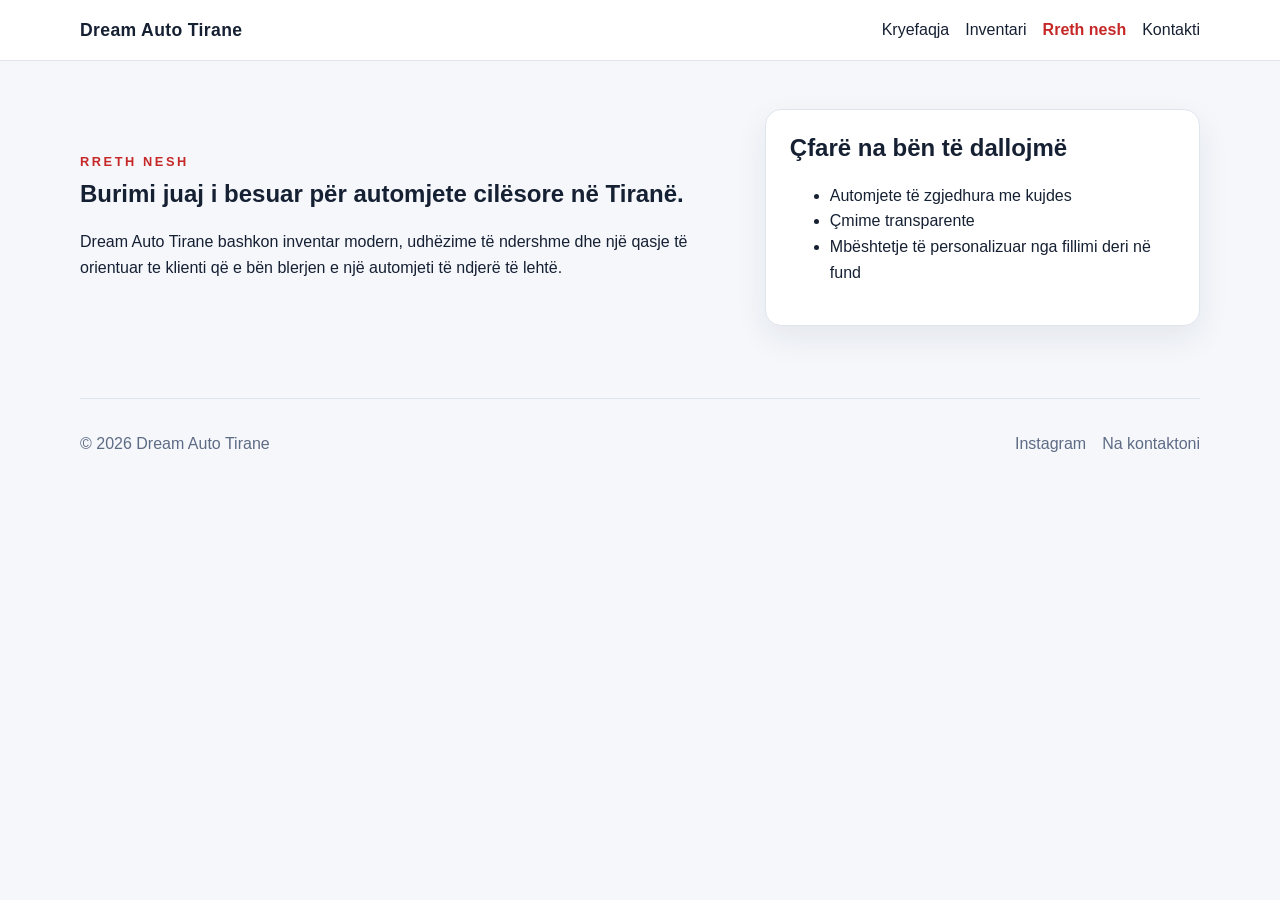
==== about.html @ b2a0489d "initial changes" ====
<!DOCTYPE html>
<html lang="sq">
  <head>
    <meta charset="UTF-8" />
    <meta name="viewport" content="width=device-width, initial-scale=1.0" />
    <title>Rreth Nesh | Dream Auto Tirane</title>
    <link rel="stylesheet" href="./css/style.css" />
  </head>
  <body>
    <header class="site-header">
      <div class="container nav-bar">
        <a class="brand" href="./index.html">Dream Auto Tirane</a>
        <button class="nav-toggle" aria-expanded="false" aria-controls="site-nav">
          <span></span>
          <span></span>
          <span></span>
          <span class="sr-only">Shfaq/Fshih navigacionin</span>
        </button>
        <nav id="site-nav" class="site-nav" aria-label="Navigimi kryesor">
          <a href="./index.html">Kryefaqja</a>
          <a href="./inventory.html">Inventari</a>
          <a href="./about.html" class="active">Rreth nesh</a>
          <a href="./contact.html">Kontakti</a>
        </nav>
      </div>
    </header>

    <main>
      <section class="section">
        <div class="container about-layout">
          <div>
            <p class="eyebrow">Rreth nesh</p>
            <h1>Burimi juaj i besuar për automjete cilësore në Tiranë.</h1>
            <p>
              Dream Auto Tirane bashkon inventar modern, udhëzime të ndershme dhe një qasje të orientuar te klienti që e bën blerjen e një automjeti të ndjerë të lehtë.
            </p>
          </div>
          <div class="info-panel">
            <h2>Çfarë na bën të dallojmë</h2>
            <ul>
              <li>Automjete të zgjedhura me kujdes</li>
              <li>Çmime transparente</li>
              <li>Mbështetje të personalizuar nga fillimi deri në fund</li>
            </ul>
          </div>
        </div>
      </section>
    </main>

    <footer class="site-footer">
      <div class="container footer-content">
        <p>© 2026 Dream Auto Tirane</p>
        <div class="footer-links">
          <a href="https://www.instagram.com/dreamautotirane/" target="_blank" rel="noreferrer">Instagram</a>
          <a href="./contact.html">Na kontaktoni</a>
        </div>
      </div>
    </footer>

    <script src="./js/main.js"></script>
  </body>
</html>
---- css/style.css ----
:root {
  --color-bg: #f5f7fb;
  --color-surface: #ffffff;
  --color-text: #162033;
  --color-muted: #5e6b84;
  --color-accent: #c62828;
  --color-accent-dark: #9b1c1c;
  --color-border: #dfe5ef;
  --radius: 16px;
  --shadow: 0 12px 32px rgba(22, 32, 51, 0.08);
}

* {
  box-sizing: border-box;
}

body {
  margin: 0;
  font-family: Inter, "Segoe UI", Roboto, Arial, sans-serif;
  line-height: 1.6;
  color: var(--color-text);
  background: var(--color-bg);
}

a {
  color: inherit;
  text-decoration: none;
}

img {
  max-width: 100%;
  display: block;
}

.container {
  width: min(1120px, calc(100% - 2rem));
  margin: 0 auto;
}

.site-header {
  background: var(--color-surface);
  border-bottom: 1px solid var(--color-border);
  position: sticky;
  top: 0;
  z-index: 10;
}

.nav-bar {
  display: flex;
  align-items: center;
  justify-content: space-between;
  padding: 1rem 0;
  gap: 1rem;
}

.brand {
  font-weight: 700;
  font-size: 1.1rem;
  letter-spacing: 0.02em;
}

.nav-toggle {
  border: none;
  background: transparent;
  display: flex;
  flex-direction: column;
  gap: 0.25rem;
  padding: 0.25rem;
  cursor: pointer;
}

.nav-toggle span {
  width: 24px;
  height: 2px;
  background: var(--color-text);
}

.site-nav {
  display: none;
  flex-direction: column;
  gap: 0.75rem;
  position: absolute;
  top: 100%;
  right: 1rem;
  background: var(--color-surface);
  padding: 1rem;
  border: 1px solid var(--color-border);
  border-radius: var(--radius);
  box-shadow: var(--shadow);
}

.site-nav.open {
  display: flex;
}

.site-nav a.active {
  color: var(--color-accent);
  font-weight: 600;
}

.hero {
  padding: 4rem 0 3rem;
  background: linear-gradient(135deg, #ffffff 0%, #eef3fb 100%);
}

.hero-content,
.split-layout,
.about-layout,
.contact-layout {
  display: grid;
  gap: 2rem;
}

.eyebrow {
  text-transform: uppercase;
  letter-spacing: 0.2em;
  font-size: 0.8rem;
  color: var(--color-accent);
  font-weight: 700;
  margin-bottom: 0.5rem;
}

h1,
h2,
h3 {
  line-height: 1.2;
  margin-top: 0;
}

.hero h1 {
  font-size: clamp(2rem, 4vw, 3.2rem);
  margin-bottom: 1rem;
}

.hero-actions {
  display: flex;
  flex-wrap: wrap;
  gap: 0.75rem;
  margin-top: 1.5rem;
}

.button {
  display: inline-block;
  padding: 0.8rem 1.2rem;
  border-radius: 999px;
  font-weight: 600;
  transition: background 0.2s ease;
}

.button.primary {
  background: var(--color-accent);
  color: #fff;
}

.button.primary:hover,
.button.primary:focus-visible {
  background: var(--color-accent-dark);
}

.button.secondary {
  background: transparent;
  border: 1px solid var(--color-border);
}

.hero-card,
.info-panel,
.contact-form,
.card {
  background: var(--color-surface);
  border: 1px solid var(--color-border);
  border-radius: var(--radius);
  box-shadow: var(--shadow);
}

.hero-card {
  padding: 1.5rem;
}

.section {
  padding: 3rem 0;
}

.section.alt {
  background: #f0f4fb;
}

.section-heading {
  margin-bottom: 1.5rem;
}

.card-grid {
  display: grid;
  gap: 1.25rem;
}

.card {
  overflow: hidden;
}

.vehicle-image {
  min-height: 160px;
  display: grid;
  place-items: center;
  background: linear-gradient(135deg, #dce6f6, #f7fafd);
  color: var(--color-muted);
  font-weight: 600;
}

.card-body {
  padding: 1rem 1.1rem 1.25rem;
}

.price {
  font-size: 1.1rem;
  font-weight: 700;
  color: var(--color-accent);
  margin-bottom: 0;
}

.info-panel {
  padding: 1.5rem;
}

.contact-form {
  display: flex;
  flex-direction: column;
  gap: 0.7rem;
  padding: 1.25rem;
}

.contact-form input,
.contact-form textarea {
  padding: 0.8rem 0.9rem;
  border: 1px solid var(--color-border);
  border-radius: 10px;
  font: inherit;
}

.contact-form input:focus,
.contact-form textarea:focus {
  outline: 2px solid rgba(198, 40, 40, 0.2);
  border-color: var(--color-accent);
}

.form-status {
  min-height: 1.4rem;
  color: var(--color-accent);
  font-weight: 600;
}

.site-footer {
  padding: 1.5rem 0 2rem;
  color: var(--color-muted);
}

.footer-content {
  display: flex;
  justify-content: space-between;
  gap: 1rem;
  align-items: center;
  border-top: 1px solid var(--color-border);
  padding-top: 1rem;
}

.footer-links {
  display: flex;
  gap: 1rem;
  flex-wrap: wrap;
}

.sr-only {
  position: absolute;
  width: 1px;
  height: 1px;
  padding: 0;
  margin: -1px;
  overflow: hidden;
  clip: rect(0, 0, 0, 0);
  white-space: nowrap;
  border: 0;
}

@media (min-width: 700px) {
  .site-nav {
    display: flex;
    position: static;
    flex-direction: row;
    gap: 1rem;
    padding: 0;
    background: transparent;
    border: 0;
    box-shadow: none;
  }

  .nav-toggle {
    display: none;
  }

  .card-grid {
    grid-template-columns: repeat(2, minmax(0, 1fr));
  }

  .hero-content,
  .split-layout,
  .about-layout,
  .contact-layout {
    grid-template-columns: 1.2fr 0.8fr;
    align-items: center;
  }
}

@media (min-width: 960px) {
  .card-grid {
    grid-template-columns: repeat(3, minmax(0, 1fr));
  }
}
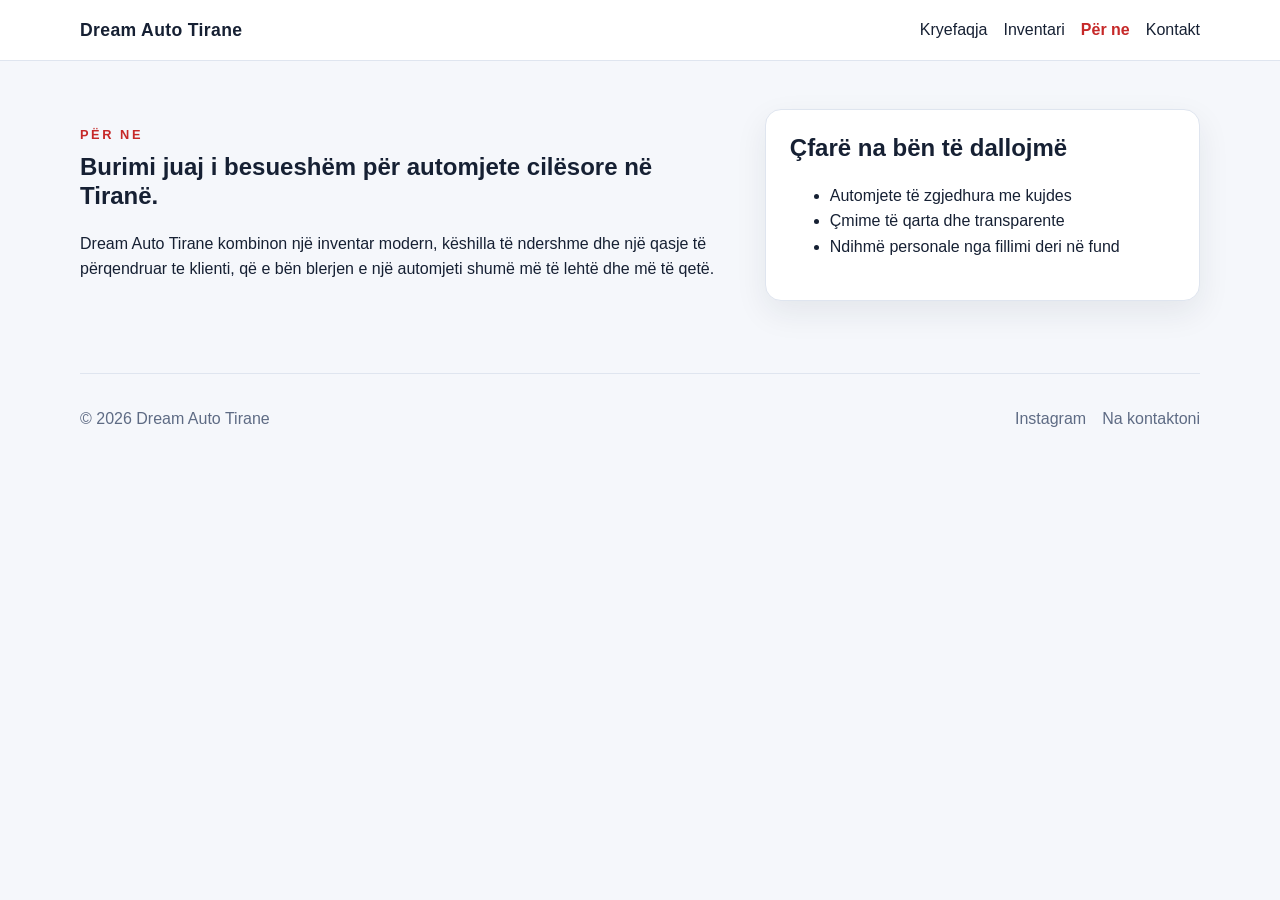
==== commit f576f501: "more organic language" ====
--- a/about.html
+++ b/about.html
@@ -19,8 +19,8 @@
         <nav id="site-nav" class="site-nav" aria-label="Navigimi kryesor">
           <a href="./index.html">Kryefaqja</a>
           <a href="./inventory.html">Inventari</a>
-          <a href="./about.html" class="active">Rreth nesh</a>
-          <a href="./contact.html">Kontakti</a>
+          <a href="./about.html" class="active">Për ne</a>
+          <a href="./contact.html">Kontakt</a>
         </nav>
       </div>
     </header>
@@ -29,18 +29,18 @@
       <section class="section">
         <div class="container about-layout">
           <div>
-            <p class="eyebrow">Rreth nesh</p>
-            <h1>Burimi juaj i besuar për automjete cilësore në Tiranë.</h1>
+            <p class="eyebrow">Për ne</p>
+            <h1>Burimi juaj i besueshëm për automjete cilësore në Tiranë.</h1>
             <p>
-              Dream Auto Tirane bashkon inventar modern, udhëzime të ndershme dhe një qasje të orientuar te klienti që e bën blerjen e një automjeti të ndjerë të lehtë.
+              Dream Auto Tirane kombinon një inventar modern, këshilla të ndershme dhe një qasje të përqendruar te klienti, që e bën blerjen e një automjeti shumë më të lehtë dhe më të qetë.
             </p>
           </div>
           <div class="info-panel">
             <h2>Çfarë na bën të dallojmë</h2>
             <ul>
               <li>Automjete të zgjedhura me kujdes</li>
-              <li>Çmime transparente</li>
-              <li>Mbështetje të personalizuar nga fillimi deri në fund</li>
+              <li>Çmime të qarta dhe transparente</li>
+              <li>Ndihmë personale nga fillimi deri në fund</li>
             </ul>
           </div>
         </div>
--- a/css/style.css
+++ b/css/style.css
@@ -188,6 +188,11 @@
   margin-bottom: 1.5rem;
 }
 
+.section-description {
+  color: var(--color-muted);
+  max-width: 720px;
+}
+
 .card-grid {
   display: grid;
   gap: 1.25rem;
@@ -219,6 +224,30 @@
 
 .info-panel {
   padding: 1.5rem;
+}
+
+.instagram-grid {
+  display: grid;
+  gap: 1.25rem;
+  align-items: start;
+}
+
+.instagram-embed-card,
+.instagram-link-card {
+  background: var(--color-surface);
+  border: 1px solid var(--color-border);
+  border-radius: var(--radius);
+  box-shadow: var(--shadow);
+  padding: 1.25rem;
+}
+
+.instagram-link-card h3 {
+  margin-bottom: 0.5rem;
+}
+
+.instagram-link-card p {
+  color: var(--color-muted);
+  margin-bottom: 1rem;
 }
 
 .contact-form {
@@ -307,6 +336,11 @@
     grid-template-columns: 1.2fr 0.8fr;
     align-items: center;
   }
+
+  .instagram-grid {
+    grid-template-columns: 1.2fr 0.8fr;
+    align-items: stretch;
+  }
 }
 
 @media (min-width: 960px) {
